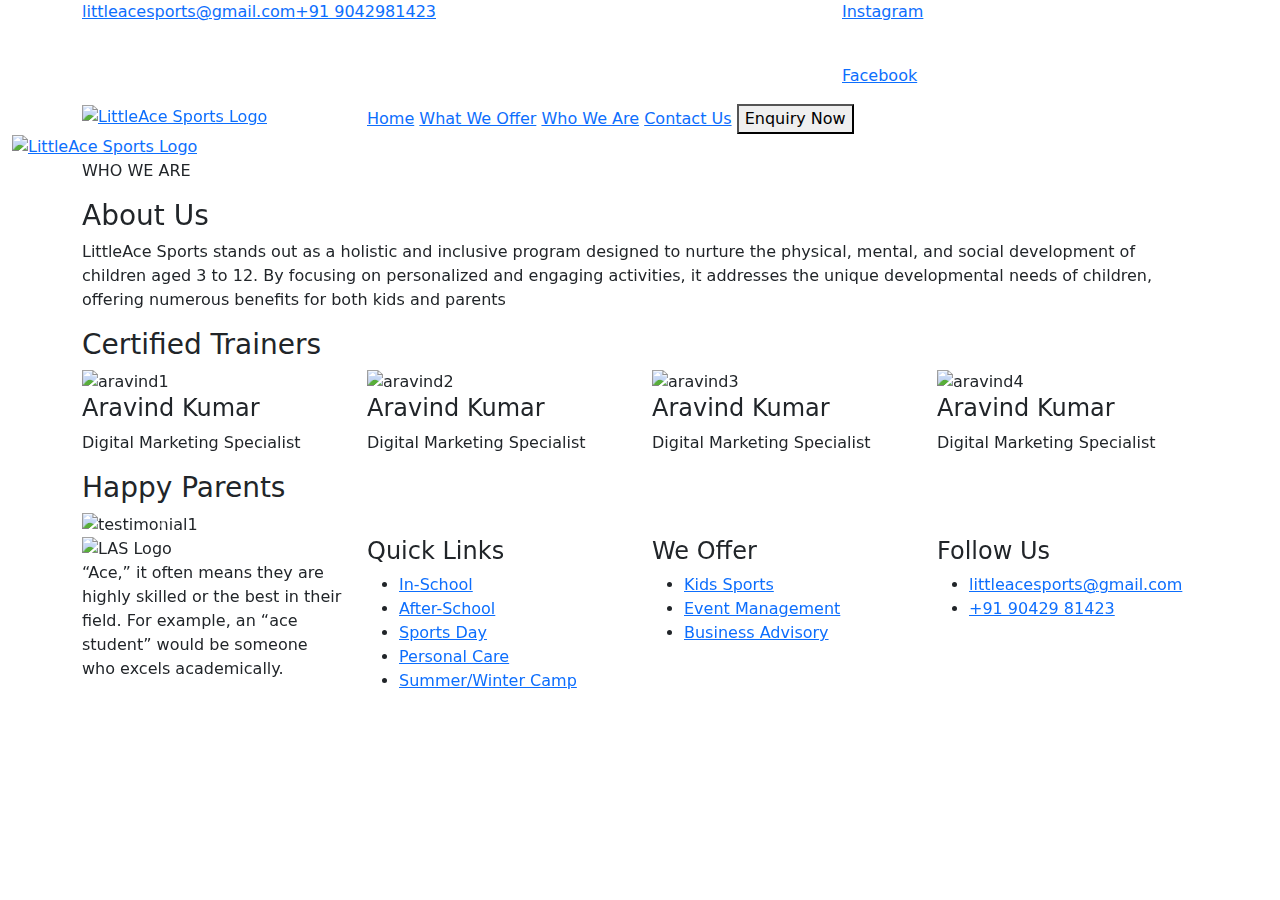
==== aboutUs.html @ 9a9e62d9 "Add files via upload" ====
<!DOCTYPE html>
<html lang="en">
    <head>
        <meta charset="UTF-8">
        <meta name="viewport" content="width=device-width, initial-scale=1.0">
        <title>LittleAce Sports | About Us</title>
        <!-- ------ CSS ------ -->
        <link rel="stylesheet" href="./css/style.css">
        <link rel="stylesheet" href="./css/las_about.css">
        <link href="https://unpkg.com/aos@2.3.1/dist/aos.css" rel="stylesheet">
        <script src="https://cdn.jsdelivr.net/npm/typewriter-effect/dist/core.js"></script>
         <!-- ---------- -->
    <link rel="tab icon" href="./images/las_tab_icon.png" type="png"/>
        <!-- ------ Style Frame ------ -->
        <link href="https://cdn.jsdelivr.net/npm/bootstrap@5.3.3/dist/css/bootstrap.min.css" rel="stylesheet">
        <script src="https://cdn.jsdelivr.net/npm/bootstrap@5.3.3/dist/js/bootstrap.bundle.min.js"></script>
        <!-- ------ Font ------ -->
        <script src="https://kit.fontawesome.com/d568b8a696.js" crossorigin="anonymous"></script>
    </head>
    <body>
        <div class="las_contact_wrapper_container">
            <!-- ===============================================================================las_top_wp_call Section=============================================================================== -->

            <div class="las_top_wp_call">
                <a class="las_call las_top_wp_call_cmn" data-bs-toggle="tooltip" data-bs-placement="left" title="Call us!" href="tel:+91 9042981423"
                data-aos="fade-left" data-aos-delay="1600" data-aos-duration="1000">
                    <i class="fa-solid fa-phone"></i>
                </a>
                <a class="las_whatsapp las_top_wp_call_cmn" data-bs-toggle="tooltip" data-bs-placement="left" title="Whatsapp us!" href="https://wa.me/9042981423" target="_blank"
                data-aos="fade-left" data-aos-delay="1800" data-aos-duration="1000">
                    <i class="fa-brands fa-whatsapp"></i>
                </a>
                <a class="las_back_top las_top_wp_call_cmn" data-bs-toggle="tooltip" data-bs-placement="left" title="Scroll to top!" href="#Header"
                data-aos="fade-left" data-aos-delay="2000" data-aos-duration="1000">
                    <i class="fa-solid fa-angles-up"></i>
                </a>
            </div>

            <!-- ===============================================================================las_top_wp_call Section=============================================================================== -->

            <!-- ===============================================================================Header Section=============================================================================== -->

                <header id="Header">
                    <div class="las_header_web">
                        <div class="las_header_strip m2">
                            <div class="container">
                                <div class="row">
                                    <div class="col-md-8">
                                        <div class="las_header_strip_left d-flex">
                                            <a class="las_header_strip_left_email d-flex" href="mailto:littleacesports@gmail.com">
                                                <i class="far fa-envelope"></i>
                                                <p class="las_p poppins-regular">littleacesports@gmail.com</p>
                                            </a>
                                            <a class="las_header_strip_left_phone d-flex" href="tel:+91 9042981423">
                                                <i class="fas fa-phone-alt"></i>
                                                <p class="las_p poppins-regular">+91 9042981423</p>
                                            </a>
                                        </div>
                                    </div>
                                    <div class="col-md-4">
                                        <div class="las_header_strip_right">
                                            <a href="https://www.instagram.com/littleacesports?igsh=ZWQ5OGM5eWo4ZDI1" target="_blank" style="margin-right: 30px;">
                                                <i class="fa-brands fa-instagram"></i>
                                                <p class="las_p poppins-light">Instagram</p>
                                            </a>
                                            <a href="https://www.facebook.com/profile.php?id=61568527509729&mibextid=ZbWKwL" target="_blank">
                                                <i class="fa-brands fa-facebook-f"></i>
                                                <p class="las_p poppins-light">Facebook</p>
                                            </a>
                                        </div>
                                    </div>
                                </div>
                            </div>
                        </div>
                        <div class="las_header_menu">
                            <div class="container">
                                <div class="row">
                                    <div class="col-md-3">
                                        <div class="las_header_menu_logo">
                                            <a href="index.html">
                                                <img src="images/Little_Ace_Sports_Logo.jpg" alt="LittleAce Sports Logo"
                                                data-aos="flip-left" data-aos-delay="100" data-aos-duration="1000">
                                            </a>
                                        </div>
                                    </div>
                                    <div class="col-md-9">
                                        <div class="las_header_menu_list">
                                            <a class="poppins-medium" href="home.html"  data-aos="fade-up" data-aos-delay="200" data-aos-duration="1000">Home</a>
                                            <a class="poppins-medium" href="services.html" data-aos="fade-up" data-aos-delay="400" data-aos-duration="1000">What We Offer</a>
                                            <a class="poppins-medium active" href="aboutUs.html" data-aos="fade-up" data-aos-delay="600" data-aos-duration="1000">Who We Are</a>
                                            <a class="poppins-medium" href="contactUs.html" data-aos="fade-up" data-aos-delay="800" data-aos-duration="1000">Contact Us</a>
                                            <a class="poppins-medium" data-aos="fade-up" data-aos-delay="1000" data-aos-duration="1000"
                                            data-bs-toggle="modal" data-bs-target="#Enquiry_Form_Modal">
                                                <button class="las_btn1">Enquiry Now</button>
                                            </a>
                                        </div>
                                    </div>
                                </div>
                            </div>
                        </div>
                    </div>
                    <div class="las_header_app">
                        <div class="container-fluid">
                            <div class="las_app_menu">
                                <a href="index.html">
                                    <img src="images/Little_Ace_Sports_Logo.jpg" alt="LittleAce Sports Logo">
                                </a>
                                <a data-bs-toggle="offcanvas" data-bs-target="#las_app_menu">
                                    <i class="fa-solid fa-bars"></i>
                                </a>
                            </div>
                            </div>
                    </div>
                    <div class="las_enduiry_form">
                        <div class="modal" id="Enquiry_Form_Modal">
                            <div class="modal-dialog">
                                <div class="modal-content">
                                    <div class="modal-header">
                                        <a class="modal-title">
                                            <img src="images/Little_Ace_Sports_Logo.jpg" alt="LittleAce Sports Logo"
                                                data-aos="flip-left" data-aos-delay="100" data-aos-duration="1000">
                                        </a>
                                        <button type="button" class="las_btn2 las_close_btn" data-bs-dismiss="modal">close</button>
                                    </div>
                                    <div class="modal-body">
                                        <div class="las_ef_contact_widget">
                                            <div class="row">
                                                <div class="col-lg-6 col-md-6 col-sm-12">
                                                    <div class="las_eq_grid">
                                                        <a class="las_ef_applyjob" href="https://docs.google.com/forms/d/e/1FAIpQLScB0HcYRLoSIQECMm5LTafH6X7I_-0H48kwmYdQuGnLQHsa3g/viewform"
                                                        target="_blank">
                                                            <p class="las_p poppins-light">
                                                                Job Application Service
                                                            </p>
                                                            <div class="las_applyjob_redirection">
                                                                <img src="./images/Las_EF_img1.jpg" alt="las_ef_img1">
                                                            </div>
                                                        </a>
                                                    </div>
                                                </div>
                                                <div class="col-lg-6 col-md-6 col-sm-12">
                                                    <div class="las_eq_grid">
                                                        <a class="las_ef_bookevent" href="https://docs.google.com/forms/d/e/1FAIpQLSfhFAUEUN-Siv9QE7166aS0iFdvnFK16eN3tsdze8gMjvOM7w/viewform"
                                                        target="_blank">
                                                            <p class="las_p poppins-light">
                                                                Kids Sports & Event Booking
                                                            </p>
                                                            <div class="las_applyjob_redirection">
                                                                <img src="./images/Las_EF_img2.jpg" alt="las_ef_img1">
                                                            </div>
                                                        </a>
                                                    </div>
                                                </div>
                                            </div>
                                        </div>
                                    </div>
                                    <div class="modal-footer">
                                        <p class="las_p poppins-light">Need Help!</p>
                                        <a class="las_btn2" href="contactUs.html"><button class="las_btn1">Contact Us</button></a>
                                    </div>
                                </div>
                            </div>
                        </div>
                    </div>
                    <div class="offcanvas offcanvas-start" id="las_app_menu">
                        <div class="offcanvas-header">
                        <!-- <h1 class="offcanvas-title">Heading</h1> -->
                        <button type="button" class="btn-close text-reset" data-bs-dismiss="offcanvas"></button>
                        </div>
                        <div class="offcanvas-body">
                        <ul>
                            <li>
                                <i class="fa-solid fa-house"></i>
                                <a href="home.html" class="las_p poppins-regular">Home</a>
                            </li>
                            <li>
                                <i class="fa-solid fa-laptop"></i>
                                <a href="services.html" class="las_p poppins-regular">What We Offer</a>
                            </li>
                            <li   class="active">
                                <i class="fa-solid fa-circle-info"></i>
                                <a href="aboutUs.html" class="las_p poppins-regular">Who We Are</a>
                            </li>
                            <li>
                                <i class="fa-solid fa-address-book"></i>
                                <a href="contactUs.html" class="las_p poppins-regular">Contact Us</a>
                            </li>
                            <li>
                                <i class="fa-solid fa-address-card"></i>
                                <a data-bs-toggle="modal" data-bs-target="#Enquiry_Form_Modal" class="las_p poppins-regular">Enquiry Now</a>
                            </li>
                            <li>
                                <i class="fa-brands fa-facebook"></i>
                                <a href="https://www.facebook.com/profile.php?id=61568527509729&mibextid=ZbWKwL" class="las_p poppins-regular">Facebook</a>
                            </li>
                            <li>
                                <i class="fa-brands fa-square-instagram"></i>
                                <a href="https://www.instagram.com/littleacesports?igsh=ZWQ5OGM5eWo4ZDI1" class="las_p poppins-regular">Instagram</a>
                            </li>
                            <li>
                                <i class="fa-brands fa-square-x-twitter"></i>
                                <a href="" class="las_p poppins-regular">Twitter</a>
                            </li>
                        </ul>
                        </div>
                    </div>
                </header>

            <!-- ===============================================================================Header Section=============================================================================== -->

            <!-- ===============================================================================Banner Section=============================================================================== -->

                <section>
                    <div class="las_hero_section">
                        <div class="container">
                            <div class="row">
                                <div class="col-md-12">
                                    <div class="las_hero_content">
                                        <p class="poppins-bold las_hero_cnt_p1 las_p" data-aos="fade-up" data-aos-delay="1000" data-aos-duration="1000">WHO WE ARE</p>
                                    </div>
                                </div>
                            </div>
                        </div>
                    </div>
                </section>

            <!-- ===============================================================================Banner Section=============================================================================== -->

            <!-- ===============================================================================about description Section=============================================================================== -->

                <section>
                    <div class="container">
                        <div class="las_about_description">
                            <div class="row">
                                <div class="col-md-12">
                                    <h3 class="las_h poppins-bold" data-aos="fade-up" data-aos-delay="1200" data-aos-duration="1000">About Us</h3>
                                    <p class="las_p poppins-regular" data-aos="fade-up" data-aos-delay="1400" data-aos-duration="1000">
                                        LittleAce Sports stands out as a holistic and inclusive program designed to nurture the physical, mental, and social development of
                                        children aged 3 to 12. By focusing on personalized and engaging activities, it addresses the unique developmental
                                        needs of children, offering numerous benefits for both kids and parents
                                    </p>
                                </div>
                            </div>
                        </div>
                    </div>
                </section>

            <!-- ===============================================================================about description Section=============================================================================== -->

            <!-- ===============================================================================Staffs Section=============================================================================== -->

               <section>
                    <div class="las_staff_sec">
                        <div class="container">
                            <h3 class="las_h poppins-bold">Certified Trainers</h3>
                            <div class="las_staff_grid_sec">
                                <div class="row">
                                    <div class="col-lg-3 col-md-6 col-sm-6 col-6" data-aos="fade-up" data-aos-delay="1000" data-aos-duration="1000">
                                        <div class="las_staff_grid las_staff_grid1">
                                            <div class="las_staff_img">
                                                <img src="./images/Las_Staff_Arvind_1.jpeg" alt="aravind1">
                                            </div>
                                            <div class="las_staff_info">
                                                <h4 class="las_h poppins-bold">Aravind Kumar</h4>
                                                <p class="las_p poppins-light">Digital Marketing Specialist</p>
                                            </div>
                                        </div>
                                    </div>
                                    <div class="col-lg-3 col-md-6 col-sm-6 col-6" data-aos="fade-up" data-aos-delay="1100" data-aos-duration="1000">
                                        <div class="las_staff_grid las_staff_grid1">
                                            <div class="las_staff_img">
                                                <img src="./images/Las_Staff_Arvind_2.jpg" alt="aravind2">
                                            </div>
                                            <div class="las_staff_info">
                                                <h4 class="las_h poppins-bold">Aravind Kumar</h4>
                                                <p class="las_p poppins-light">Digital Marketing Specialist</p>
                                            </div>
                                        </div>
                                    </div>
                                    <div class="col-lg-3 col-md-6 col-sm-6 col-6" data-aos="fade-up" data-aos-delay="1200" data-aos-duration="1000">
                                        <div class="las_staff_grid las_staff_grid1">
                                            <div class="las_staff_img">
                                                <img src="./images/Las_Staff_Arvind_3.jpeg" alt="aravind3">
                                            </div>
                                            <div class="las_staff_info">
                                                <h4 class="las_h poppins-bold">Aravind Kumar</h4>
                                                <p class="las_p poppins-light">Digital Marketing Specialist</p>
                                            </div>
                                        </div>
                                    </div>
                                    <div class="col-lg-3 col-md-6 col-sm-6 col-6" data-aos="fade-up" data-aos-delay="1300" data-aos-duration="1000">
                                        <div class="las_staff_grid las_staff_grid1">
                                            <div class="las_staff_img">
                                                <img src="./images/Las_Staff_Arvind_4.JPG" alt="aravind4">
                                            </div>
                                            <div class="las_staff_info">
                                                <h4 class="las_h poppins-bold">Aravind Kumar</h4>
                                                <p class="las_p poppins-light">Digital Marketing Specialist</p>
                                            </div>
                                        </div>
                                    </div>
                                </div>
                            </div>
                        </div>
                    </div>
               </section>

            <!-- ===============================================================================Staffs details grid Section=============================================================================== -->

            <!-- ===============================================================================testimonial Section=============================================================================== -->

            <section>
                <div class="las_testi_sec">
                    <div class="container">
                        <h3 class="las_h poppins-bold">Happy Parents</h3>
                        <div class="row">
                            <div class="col-lg-12 col-md-12 col-sm-12 col-12">
                                <div class="las_testimonial">
                                    <div id="demo" class="carousel slide" data-bs-ride="carousel">

                                        <!-- Indicators/dots -->
                                        <div class="carousel-indicators">
                                            <button type="button" data-bs-target="#demo" data-bs-slide-to="0" class="active"></button>
                                            <button type="button" data-bs-target="#demo" data-bs-slide-to="1"></button>
                                        </div>
                                    
                                        <!-- The slideshow/carousel -->
                                        <div class="carousel-inner">
                                            <div class="carousel-item active">
                                                <img src="images/Las_Testimonial_1.png" alt="testimonial1" class="d-block w-100">
                                            </div>
                                            <div class="carousel-item">
                                                <img src="images/Las_Testimonial_2.png" alt="testimonial1" class="d-block w-100">
                                            </div>
                                        </div>
                                    
                                        <!-- Left and right controls/icons -->
                                        <button class="carousel-control-prev" type="button" data-bs-target="#demo" data-bs-slide="prev">
                                            <span class="carousel-control-prev-icon"></span>
                                        </button>
                                        <button class="carousel-control-next" type="button" data-bs-target="#demo" data-bs-slide="next">
                                            <span class="carousel-control-next-icon"></span>
                                        </button>
                                    </div>
                                </div>
                            </div>
                        </div>
                    </div>
                </div>
            </section>

            <!-- ===============================================================================testimonial Section=============================================================================== -->

            <!-- ===============================================================================Footer Section=============================================================================== -->

                <footer>
                    <div class="las_footer_sec">
                        <div class="container">
                            <div class="row">
                                <div class="col-lg-3 col-md-12 col-sm-12" data-aos="fade-up" data-aos-delay="200" data-aos-duration="1000">
                                    <div class="las_footer_logo">
                                        <img src="./images/Little_Ace_Sports_Logo.jpg" alt="LAS Logo">
                                    </div>
                                    <div class="las_footer_cnt">
                                        <p class="las_p poppins-semibold">
                                            “Ace,” it often means they are
                                            highly skilled or the best in their
                                            field. For example, an “ace
                                            student” would be someone
                                            who excels academically.
                                        </p>
                                    </div>
                                </div>
                                <div class="col-lg-3 col-md-4 col-sm-12" data-aos="fade-up" data-aos-delay="400" data-aos-duration="1000">
                                    <div class="las_footer_QL">
                                        <h4 class="las_h poppins-bold">Quick Links</h4>
                                        <ul>
                                            <li>
                                                <i class="fa-solid fa-arrow-right"></i>
                                                <a href="InSchool.html">In-School</a>
                                            </li>
                                            <li>
                                                <i class="fa-solid fa-arrow-right"></i>
                                                <a href="#">After-School</a>
                                            </li>
                                            <li>
                                                <i class="fa-solid fa-arrow-right"></i>
                                                <a href="SportsDay.html">Sports Day</a>
                                            </li>
                                            <li>
                                                <i class="fa-solid fa-arrow-right"></i>
                                                <a href="#">Personal Care</a>
                                            </li>
                                            <li>
                                                <i class="fa-solid fa-arrow-right"></i>
                                                <a href="#">Summer/Winter Camp</a>
                                            </li>
                                        </ul>
                                    </div>
                                </div>
                                <div class="col-lg-3 col-md-4 col-sm-12" data-aos="fade-up" data-aos-delay="600" data-aos-duration="1000"> 
                                    <div class="las_footer_WEO">
                                        <h4 class="las_h poppins-bold">We Offer</h4>
                                        <ul>
                                            <li>
                                                <i class="fa-solid fa-arrow-right"></i>
                                                <a href="services.html">Kids Sports</a>
                                            </li>
                                            <li>
                                                <i class="fa-solid fa-arrow-right"></i>
                                                <a href="serviceEV.html">Event Management</a>
                                            </li>
                                            <li>
                                                <i class="fa-solid fa-arrow-right"></i>
                                                <a href="serviceBA.html">Business Advisory</a>
                                            </li>
                                        </ul>
                                    </div>
                                </div>
                                <div class="col-lg-3 col-md-4 col-sm-12" data-aos="fade-up" data-aos-delay="800" data-aos-duration="1000">
                                    <div class="las_footer_CNT_SM">
                                        <h4 class="las_h poppins-bold">Follow Us</h4>
                                        <div class="las_footer_SM">
                                            <a href="https://www.instagram.com/littleacesports?igsh=ZWQ5OGM5eWo4ZDI1" >
                                                <i class="fa-brands fa-instagram"></i>
                                            </a>
                                            <a href="https://www.facebook.com/profile.php?id=61568527509729&mibextid=ZbWKwL" >
                                                <i class="fa-brands fa-facebook-f"></i>
                                            </a>
                                        </div>
                                        <ul>
                                            <li>
                                                <i class="far fa-envelope"></i>
                                                <a href="mailto:littleacesports@gmail.com">littleacesports@gmail.com</a>
                                            </li>
                                            <li>
                                                <i class="fas fa-phone-alt"></i>
                                                <a href="tel:+91 9042981423">+91 90429 81423</a>
                                            </li>
                                        </ul>
                                    </div>
                                </div>
                            </div>
                        </div>
                    </div>
                </footer>

            <!-- ===============================================================================Footer Section=============================================================================== -->
        </div>
        <script src="https://unpkg.com/aos@2.3.1/dist/aos.js"></script>
        <script src="js/script.js"></script>
        <script>
                AOS.init({})
        </script>
    </body>
</html>
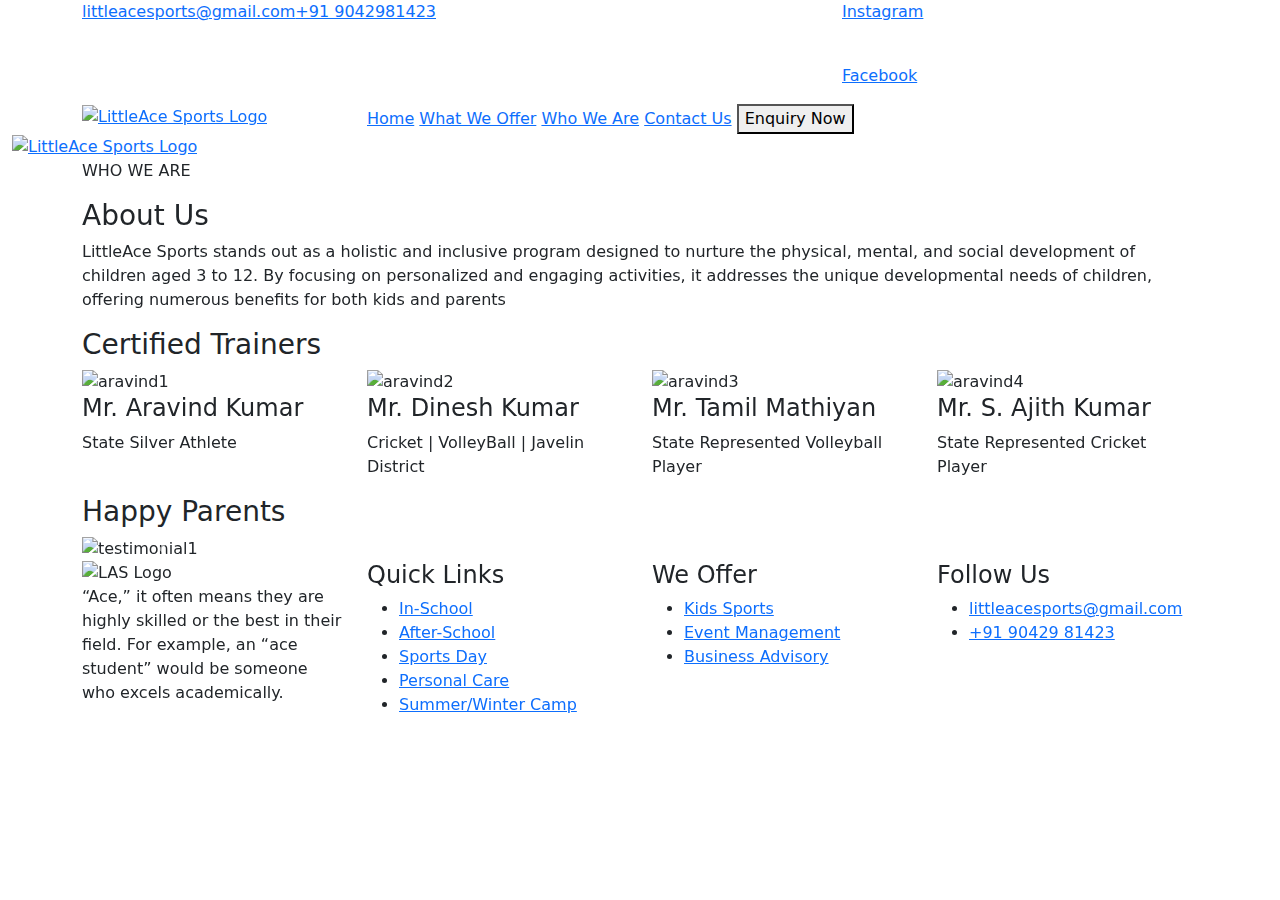
==== commit e249cd99: "Add files via upload" ====
--- a/aboutUs.html
+++ b/aboutUs.html
@@ -3,7 +3,10 @@
     <head>
         <meta charset="UTF-8">
         <meta name="viewport" content="width=device-width, initial-scale=1.0">
-        <title>LittleAce Sports | About Us</title>
+        <title>About Us | LittleAce Sports - Experts in Sports & Business Growth</title>
+        <meta name="description" content="Learn about LittleAce Sports, our mission, and our expertise in kids' sports training, business consulting, and digital marketing in Bangalore.">
+        <meta name="keywords" content="about us, business growth, sports training, digital marketing experts, Bangalore">
+        <meta name="robots" content="index, follow">
         <!-- ------ CSS ------ -->
         <link rel="stylesheet" href="./css/style.css">
         <link rel="stylesheet" href="./css/las_about.css">
@@ -261,8 +264,8 @@
                                                 <img src="./images/Las_Staff_Arvind_1.jpeg" alt="aravind1">
                                             </div>
                                             <div class="las_staff_info">
-                                                <h4 class="las_h poppins-bold">Aravind Kumar</h4>
-                                                <p class="las_p poppins-light">Digital Marketing Specialist</p>
+                                                <h4 class="las_h poppins-bold">Mr. Aravind Kumar</h4>
+                                                <p class="las_p poppins-light">State Silver Athlete</p>
                                             </div>
                                         </div>
                                     </div>
@@ -272,8 +275,8 @@
                                                 <img src="./images/Las_Staff_Arvind_2.jpg" alt="aravind2">
                                             </div>
                                             <div class="las_staff_info">
-                                                <h4 class="las_h poppins-bold">Aravind Kumar</h4>
-                                                <p class="las_p poppins-light">Digital Marketing Specialist</p>
+                                                <h4 class="las_h poppins-bold">Mr. Dinesh Kumar</h4>
+                                                <p class="las_p poppins-light">Cricket | VolleyBall | Javelin District</p>
                                             </div>
                                         </div>
                                     </div>
@@ -283,8 +286,8 @@
                                                 <img src="./images/Las_Staff_Arvind_3.jpeg" alt="aravind3">
                                             </div>
                                             <div class="las_staff_info">
-                                                <h4 class="las_h poppins-bold">Aravind Kumar</h4>
-                                                <p class="las_p poppins-light">Digital Marketing Specialist</p>
+                                                <h4 class="las_h poppins-bold">Mr. Tamil Mathiyan</h4>
+                                                <p class="las_p poppins-light">State Represented Volleyball Player</p>
                                             </div>
                                         </div>
                                     </div>
@@ -294,8 +297,8 @@
                                                 <img src="./images/Las_Staff_Arvind_4.JPG" alt="aravind4">
                                             </div>
                                             <div class="las_staff_info">
-                                                <h4 class="las_h poppins-bold">Aravind Kumar</h4>
-                                                <p class="las_p poppins-light">Digital Marketing Specialist</p>
+                                                <h4 class="las_h poppins-bold">Mr. S. Ajith Kumar</h4>
+                                                <p class="las_p poppins-light">State Represented Cricket Player</p>
                                             </div>
                                         </div>
                                     </div>
@@ -381,7 +384,7 @@
                                             </li>
                                             <li>
                                                 <i class="fa-solid fa-arrow-right"></i>
-                                                <a href="#">After-School</a>
+                                                <a href="InSchool.html">After-School</a>
                                             </li>
                                             <li>
                                                 <i class="fa-solid fa-arrow-right"></i>
@@ -389,11 +392,11 @@
                                             </li>
                                             <li>
                                                 <i class="fa-solid fa-arrow-right"></i>
-                                                <a href="#">Personal Care</a>
-                                            </li>
-                                            <li>
-                                                <i class="fa-solid fa-arrow-right"></i>
-                                                <a href="#">Summer/Winter Camp</a>
+                                                <a href="services.html">Personal Care</a>
+                                            </li>
+                                            <li>
+                                                <i class="fa-solid fa-arrow-right"></i>
+                                                <a href="contactUs.html">Summer/Winter Camp</a>
                                             </li>
                                         </ul>
                                     </div>
@@ -421,10 +424,10 @@
                                     <div class="las_footer_CNT_SM">
                                         <h4 class="las_h poppins-bold">Follow Us</h4>
                                         <div class="las_footer_SM">
-                                            <a href="https://www.instagram.com/littleacesports?igsh=ZWQ5OGM5eWo4ZDI1" >
+                                            <a href="https://www.instagram.com/littleacesports?igsh=ZWQ5OGM5eWo4ZDI1" target="_blank">
                                                 <i class="fa-brands fa-instagram"></i>
                                             </a>
-                                            <a href="https://www.facebook.com/profile.php?id=61568527509729&mibextid=ZbWKwL" >
+                                            <a href="https://www.facebook.com/profile.php?id=61568527509729&mibextid=ZbWKwL" target="_blank">
                                                 <i class="fa-brands fa-facebook-f"></i>
                                             </a>
                                         </div>
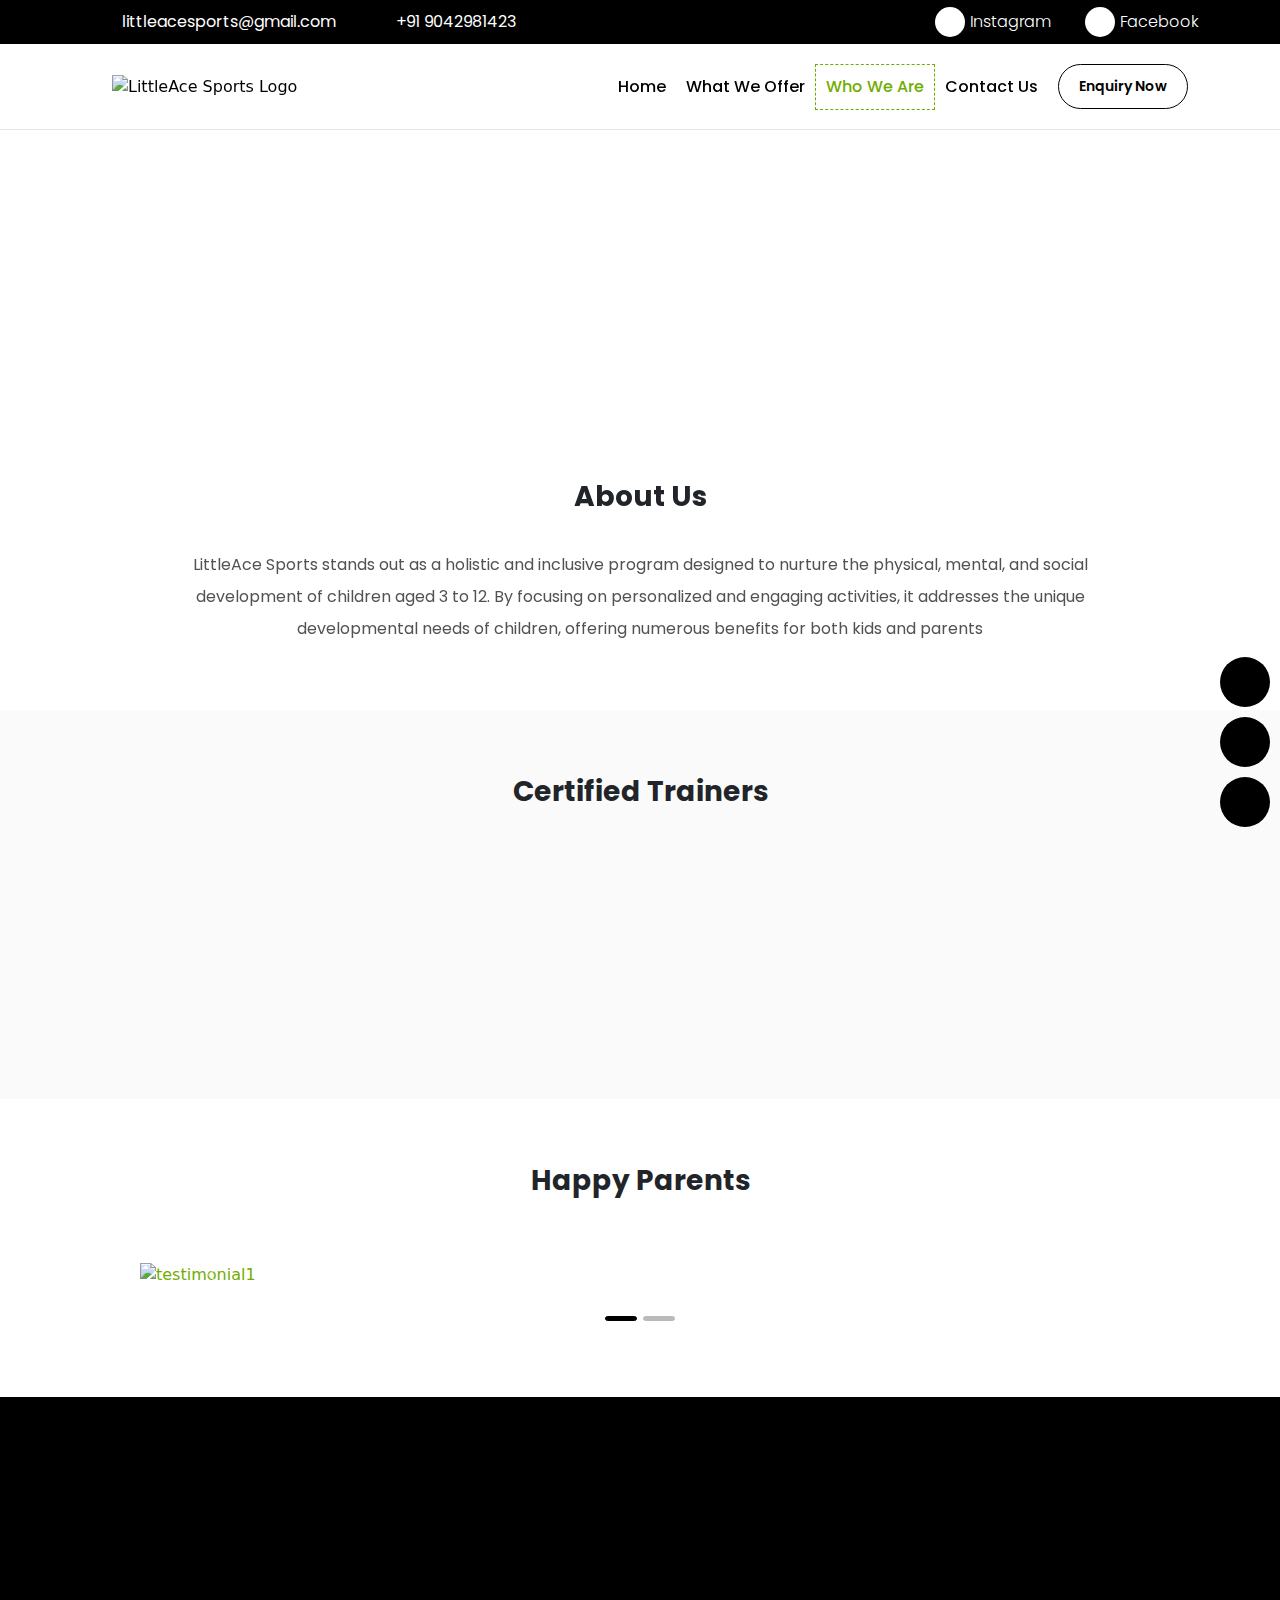
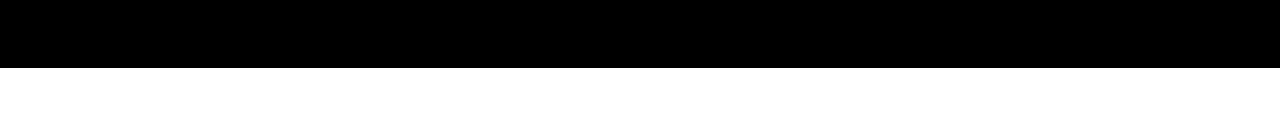
==== commit 5cf63417: "Add files via upload" ====
--- a/aboutUs.html
+++ b/aboutUs.html
@@ -130,6 +130,19 @@
                                             <div class="row">
                                                 <div class="col-lg-6 col-md-6 col-sm-12">
                                                     <div class="las_eq_grid">
+                                                        <a class="las_ef_bookevent" href="https://docs.google.com/forms/d/e/1FAIpQLSfhFAUEUN-Siv9QE7166aS0iFdvnFK16eN3tsdze8gMjvOM7w/viewform"
+                                                        target="_blank">
+                                                            <p class="las_p poppins-light">
+                                                                Kids Sports & Event Booking
+                                                            </p>
+                                                            <div class="las_applyjob_redirection">
+                                                                <img src="./images/Las_EF_img2.jpg" alt="las_ef_img1">
+                                                            </div>
+                                                        </a>
+                                                    </div>
+                                                </div>
+                                                <div class="col-lg-6 col-md-6 col-sm-12">
+                                                    <div class="las_eq_grid">
                                                         <a class="las_ef_applyjob" href="https://docs.google.com/forms/d/e/1FAIpQLScB0HcYRLoSIQECMm5LTafH6X7I_-0H48kwmYdQuGnLQHsa3g/viewform"
                                                         target="_blank">
                                                             <p class="las_p poppins-light">
@@ -141,19 +154,6 @@
                                                         </a>
                                                     </div>
                                                 </div>
-                                                <div class="col-lg-6 col-md-6 col-sm-12">
-                                                    <div class="las_eq_grid">
-                                                        <a class="las_ef_bookevent" href="https://docs.google.com/forms/d/e/1FAIpQLSfhFAUEUN-Siv9QE7166aS0iFdvnFK16eN3tsdze8gMjvOM7w/viewform"
-                                                        target="_blank">
-                                                            <p class="las_p poppins-light">
-                                                                Kids Sports & Event Booking
-                                                            </p>
-                                                            <div class="las_applyjob_redirection">
-                                                                <img src="./images/Las_EF_img2.jpg" alt="las_ef_img1">
-                                                            </div>
-                                                        </a>
-                                                    </div>
-                                                </div>
                                             </div>
                                         </div>
                                     </div>
--- a/css/style.css
+++ b/css/style.css
@@ -0,0 +1,204 @@
+@import url('https://fonts.googleapis.com/css2?family=Poppins:wght@300;400;500&display=swap');
+body{
+    width:100%;
+    height:100%;
+    margin:0;
+    padding:0;
+    overflow-x:hidden;
+    font-family: 'Poppins';
+}
+
+.active{
+  color: #71AD01 !important;
+  border: 1px solid #71AD01;
+  border-style: dashed;
+  background:#ffffff !important;
+}
+
+.poppins-light {
+  font-family: "Poppins", serif;
+  font-weight: 300;
+  font-style: normal;
+}
+
+.poppins-regular {
+  font-family: "Poppins", serif;
+  font-weight: 400;
+  font-style: normal;
+}
+
+.poppins-medium {
+  font-family: "Poppins", serif;
+  font-weight: 500;
+  font-style: normal;
+}
+
+.poppins-semibold {
+  font-family: "Poppins", serif;
+  font-weight: 600;
+  font-style: normal;
+}
+
+.poppins-bold {
+  font-family: "Poppins", serif;
+  font-weight: 700;
+  font-style: normal;
+}
+
+.las_p{
+    font-size: 16px;
+    margin:5px 0px;
+    color:#525252;
+    padding:5px 0px;
+}
+
+.las_h{
+    margin:5px 0px;
+    padding:5px 0px;
+}
+
+.las_btn1{
+    width:130px;
+    height:45px;
+    border-radius: 50px;
+    border:1.5px solid black;
+    color:#000000;
+    transition: .5s;
+    font-size: 14px;
+    font-weight: 600;
+    background-color: #ffffff;
+}
+
+.las_btn1:hover,
+.las_btn1:active,
+.las_btn1:focus{
+  background-image: linear-gradient(to bottom right, #9ACD15, #54A006);
+  border:none;
+  color:#ffffff;
+}
+
+.las_btn2{
+  background-image: linear-gradient(to bottom right, #9ACD15, #54A006);
+  width:130px;
+  height:45px;
+  border-radius: 50px;
+  border:none;
+  color:#ffffff;
+  transition: .5s;
+  font-size: 14px;
+  font-weight: 600;
+}
+
+.las_btn2:hover,
+.las_btn2:active,
+.las_btn2:focus{
+  background-image: linear-gradient(to bottom right, #54A006, #9ACD15);
+  border:none;
+  color:#ffffff;
+}
+
+.las_btn3{
+  background-color: transparent;
+  width:130px;
+  height:45px;
+  border-radius: 50px;
+  border:2px solid #ffffff;
+  color:#ffffff;
+  transition: .5s;
+  font-size: 14px;
+  font-weight: 600;
+}
+
+.las_btn3:hover,
+.las_btn3:active,
+.las_btn3:focus{
+  background-image: linear-gradient(to bottom right, #54A006, #9ACD15);
+  border:none;
+  color:#ffffff;
+}
+
+a{
+    text-decoration: none !important;
+    color: #000000 !important;
+}
+
+@media only screen and (max-width:600px){
+    .las_p{
+        font-size: 13px;
+    }
+}
+
+@media only screen and (min-width:801px) and (max-width:1000px){
+    .las_btn1 {
+      width: 100px;
+      height: 40px;
+      border: 1px solid black;
+      font-size: 12px;
+    }
+    .las_btn2 {
+      width: 100px;
+      height: 40px;
+      font-size: 12px;
+    }
+    .las_btn3 {
+      width: 100px;
+      height: 40px;
+      font-size: 12px;
+    }
+}
+
+@media only screen and (max-width:800px){
+  .las_btn1 {
+    width: 90px;
+    height: 35px;
+    border: 1px solid black;
+    font-size: 12px;
+  }
+  .las_btn2 {
+    width: 90px;
+    height: 35px;
+    font-size: 12px;
+  }
+  .las_btn3 {
+    width: 90px;
+    height: 35px;
+    font-size: 12px;
+  }
+}
+
+/* ===================================== */
+
+.las_top_wp_call{
+  position: fixed;
+  bottom:7%;
+  right:0px;
+  z-index: 999;
+}
+.las_top_wp_call_cmn{
+  background:#000000;
+  padding:5px;
+  border-radius: 50px;
+  display:flex;
+  justify-content: center;
+  align-items: center;
+  width:50px;
+  height:50px;
+  margin:10px;
+}
+.las_top_wp_call_cmn:hover{
+  background-image: linear-gradient(to bottom right, #54A006, #9ACD15);
+}
+.las_top_wp_call :where(i){
+  color: #ffffff;
+  font-size: 24px;
+}
+
+.las_faq_addon_img{
+  position: fixed;
+  top: 30%;
+  right: -7%;
+}
+.las_faq_addon_img img{
+  width:50%;
+}
+
--- a/css/las_about.css
+++ b/css/las_about.css
@@ -0,0 +1,484 @@
+/* ==========================Header===================== */
+.las_header_web{
+    position: fixed;
+    width:100%;
+    top:0px;
+    left:0px;
+    z-index: 99;
+}
+.las_header_strip{
+    background:#000000;
+    align-items: center;
+    width:100%;
+}
+.las_header_strip .row{
+    align-items: center;
+}
+.las_header_strip_left :where(a){
+    align-items: center;
+    margin: 0px 20px;
+}
+.las_header_strip_left :where(i){
+    margin:0px 5px;
+    padding:0px 5px;
+    color:#ffffff;
+}
+.las_header_strip_left :where(p){
+    color:#ffffff;
+}
+.las_header_strip_left_email:hover i,
+.las_header_strip_left_email:hover p {
+    color: #71AD01;
+}
+.las_header_strip_left_phone:hover i,
+.las_header_strip_left_phone:hover p {
+    color: #71AD01;
+}
+.las_header_strip_right{
+    display: flex;
+    justify-content: end;
+}
+.las_header_strip_right :where(a){
+    display: flex;
+    justify-content: center;
+    align-items: center;
+    transition: 0.5s;
+}
+.las_header_strip_right :where(a):hover{
+    background-color: #71AD01;
+}
+.las_header_strip_right :where(i){
+    background-color: #ffffff;
+    border-radius: 50px;
+    color:#000000;
+    font-size: 20px;
+    width: 30px;
+    height: 30px;
+    padding: 6px;
+    margin: 5px;
+}
+.las_header_strip_right p{
+    color:#ffffff;
+}
+
+/* --------------------------- */
+
+.las_header_menu{
+    background:#ffffff;
+    padding:10px 0px;
+    border-bottom: 1px solid #e8e8e8;
+}
+.las_header_menu .row{
+    align-items: center;
+}
+.las_header_menu_logo img{
+    width:50%;
+    margin:0px 30px
+}
+.las_header_menu_list{
+    display:flex;
+    justify-content: end;
+    align-items: center;
+}
+.las_header_menu_list :where(a){
+    padding:10px;
+    font-size: 16px;
+}
+.las_header_menu_list :where(a):hover{
+    color: #71AD01 !important;
+}
+
+/* ----------------------------- */
+
+.las_header_app{
+    display:none;
+    position:fixed;
+    top:0px;
+    width: 100%;
+    z-index: 99;
+    background:#ffffff;
+}
+.las_app_menu{
+    width:100%;
+    display:flex;
+    align-items: center;
+    padding:10px;
+}
+.las_app_menu :where(a){
+    width:50%;
+}
+.las_app_menu img{
+    width:40%;
+}
+.las_app_menu i{
+    font-size: 24px;
+    float: right;
+}
+
+/* ----------------------------- */
+
+
+#Enquiry_Form_Modal img{
+    width:15%;
+}
+.las_enduiry_form .modal{
+    --bs-modal-width:1000px;
+}
+.las_enduiry_form .las_close_btn{
+    width:200px !important;
+}
+.las_ef_contact_widget{
+    width:50%;
+    margin:0px auto;
+}
+.las_ef_contact_widget .col-lg-3{
+    padding:10px;
+}
+.las_eq_grid{
+    padding:30px;
+    transition: 0.5s;
+
+    &:hover{
+        box-shadow: 0px 0px 10px #aaaaaa;
+        border-radius: 20px;
+    }
+}
+.las_eq_grid p{
+    text-align: center;
+}
+.las_eq_grid img{
+    width:70% !important;
+    display:flex;
+    margin:0px auto;
+}
+
+/* ------------------------------ */
+
+.offcanvas{
+    width:60% !important;
+}
+.offcanvas-header{
+    border-bottom: 1px solid lightgrey;
+}
+.offcanvas-body{
+    padding:0px !important;
+}
+.offcanvas ul{
+    margin:5px 0px;
+    padding:5px 0px;
+}
+.offcanvas ul li{
+    padding: 10px 15px;
+    background: #efefef;
+    margin: 2px 0px;
+}
+.offcanvas ul li a{
+    font-size: 15px;
+}
+.offcanvas-body i{
+    margin-right:10px;
+    font-size: 15px;
+}
+
+/* ==========================Hero Section===================== */
+
+.las_hero_section{
+    background-image: url('../images/las_home_hero_img.jpg');
+    background-attachment: fixed;
+    width:100%;
+    height:30vh;
+    background-size:cover;
+    background-position:center;
+    background-repeat:no-repeat;
+    margin-top:150px;
+    display: flex;
+    align-items: center;
+}
+.las_hero_content .las_hero_cnt_p1{
+    color:#ffffffd1;
+    text-align: center !important;
+    font-size: 24px;
+    letter-spacing: 2px;
+}
+
+/* ==========================about description Section===================== */
+
+.las_about_description{
+    padding: 50px 0px;
+}
+.las_about_description h3{
+    text-align: center;
+    padding-bottom: 20px;
+}
+.las_about_description p{
+    text-align: center;
+    padding:10px 100px;
+    line-height: 32px;
+}
+
+
+/* ==========================Staff Section===================== */
+
+.las_staff_sec{
+    padding:40px 0px;
+    background: #fafafa;
+}
+.las_staff_sec h3{
+    text-align: center;
+    padding:20px 0px 50px 0px;
+}
+.las_staff_grid{
+    margin:10px 0px;
+    padding:10px 0px;
+    background:#ffffff;
+    border-radius:10px;
+}
+.las_staff_grid img{
+    width:100%;
+    display:flex;
+    padding:10px;
+    justify-content: center;
+    align-items: center;
+}
+.las_staff_info h4{
+    text-align: center;
+}
+.las_staff_info p{
+    text-align: center;
+}
+.las_testi_sec{
+    padding-bottom: 100px;
+}
+/* ==========================Testimonial Section===================== */
+
+.las_testi_sec h3{
+    text-align: center;
+    padding:60px 0px;
+}
+.las_testimonial{
+   width:1000px;
+    margin:0px auto;
+}
+.carousel-inner{
+    width:100% !important;
+}
+.carousel-inner .active{
+    border:none !important;
+}
+.carousel-indicators{
+    bottom: -50px !important;
+}
+.carousel-indicators button {
+    opacity: 1;
+    background: #777777 !important;
+    border: 1px solid #777777 !important;
+    border-radius: 10px;
+}
+.carousel-indicators .active {
+    opacity: 1;
+    background: #000000 !important;
+    border: 1px solid #000000 !important;
+}
+
+
+/* ==========================Footer Section===================== */
+
+.las_footer_sec{
+    background:#000000;
+    padding:30px 0px;
+    margin:10px 0px;
+}
+.las_footer_logo img{
+    width:150px;
+    margin-bottom:15px;
+}
+.las_footer_sec a{
+    color: #c5c5c5 !important;
+}
+.las_footer_cnt{
+    padding-right:30px;
+}
+.las_footer_sec p{
+    color: #c5c5c5 !important;
+    font-size: 15px !important;
+    text-align: justify;
+}
+.las_footer_sec h4{
+    color:#ffffff !important;
+}
+.las_footer_sec ul{
+    margin:10px 0px;
+    padding: 0px;
+}
+.las_footer_sec ul li{
+    list-style: none;
+    padding:2px 0px;
+    margin:2px 0px;
+    display:flex;
+    align-items: center;
+}
+.las_footer_sec i {
+    font-size: 14px;
+    margin-right:10px;
+    color:#c5c5c5;
+}
+.las_footer_QL{
+    padding-left:10px;
+    margin-left:20px;
+}
+.las_footer_SM{
+    display:flex;
+    align-items: center;
+    margin-bottom:20px;
+    padding-bottom:5px;
+}
+.las_footer_SM a i{
+    font-size: 22px;
+    color:#000000;
+    margin:0px;
+}
+.las_footer_SM :where(a){
+    background-color: #ffffff;
+    border-radius: 50px;
+    padding: 5px;
+    margin-right: 10px;
+    display: flex;
+    width: 36px;
+    height: 36px;
+    justify-content: center;
+    align-items: center;
+}
+
+.las_footer_SM :where(a):hover{
+    background-color: #71AD01;
+}
+
+
+/* ==========================Media Query===================== */
+
+@media only screen and (max-width:800px){
+    .las_header_web{
+        display:none;
+    }
+    .las_header_app{
+        display:block;
+    }
+    .las_contact_form_i{
+        display:block;
+    }
+    .las_map_address{
+        width:100%;
+    }
+    .las_contact_form_i form{
+        width:100%;
+    }
+}
+@media only screen and (min-width:1001px) and (max-width:1200px){
+    .las_testimonial {
+        width: 100%;
+    }
+}
+@media only screen and (min-width:801px) and (max-width:1000px){
+    .las_header_strip_left :where(a) {
+        margin: 0px 2px;
+    }
+    .las_header_menu_logo img{
+        width: 70%;
+    }
+    .las_header_menu_list :where(a){
+        padding:5px;
+        font-size: 15px;
+    }
+    #Enquiry_Form_Modal img{
+        width:17%;
+    }
+    .las_hero_section {
+        margin-top: 125px;
+    }
+    .las_footer_QL {
+        padding-left: 0;
+        margin-left: 0;
+    }
+    .las_about_description p {
+        padding: 10px 10px;
+        line-height: 28px;
+    }
+    .las_testimonial {
+        width: 100%;
+    }
+}
+@media only screen and (min-width:601px) and (max-width:800px){
+    #Enquiry_Form_Modal img{
+        width:25%;
+    }
+    .las_enduiry_form .las_close_btn {
+        width: 400px !important;
+    }
+    .las_app_menu img{
+        width:30%;
+    }
+    .las_app_menu i{
+        font-size: 26px;
+    }
+    .las_hero_section {
+        height: 20vh;
+        margin-top: 80px;
+    }
+    .las_footer_QL {
+        padding-left: 0;
+        margin-left: 0;
+    }
+    .las_about_description p {
+        padding: 10px 10px;
+        line-height: 26px;
+    }
+    .las_testimonial {
+        width: 100%;
+    }
+}
+@media only screen and (min-width:451px) and (max-width:600px){
+    .las_app_menu img{
+        width:45%;
+    }
+    .las_app_menu i{
+        font-size: 24px;
+    }
+    .las_hero_section {
+        height: 15vh;
+        margin-top: 80px;
+    }
+    .las_footer_QL {
+        padding-left: 0;
+        margin-left: 0;
+    }
+    .las_about_description p {
+        padding: 10px 10px;
+        line-height: 24px;
+    }
+    .las_testimonial {
+        width: 100%;
+    }
+}
+@media only screen  and (max-width:450px){
+    .las_app_menu i{
+        font-size: 24px;
+    }
+    .las_app_menu img{
+        width:55%;
+    }
+    .las_hero_section {
+        height: 15vh;
+        margin-top: 80px;
+    }
+    .las_footer_QL {
+        padding-left: 0;
+        margin-left: 0;
+    }   
+    .las_about_description p {
+        padding: 10px 10px;
+        line-height: 24px;
+    }
+    .las_testimonial {
+        width: 100%;
+    }
+}
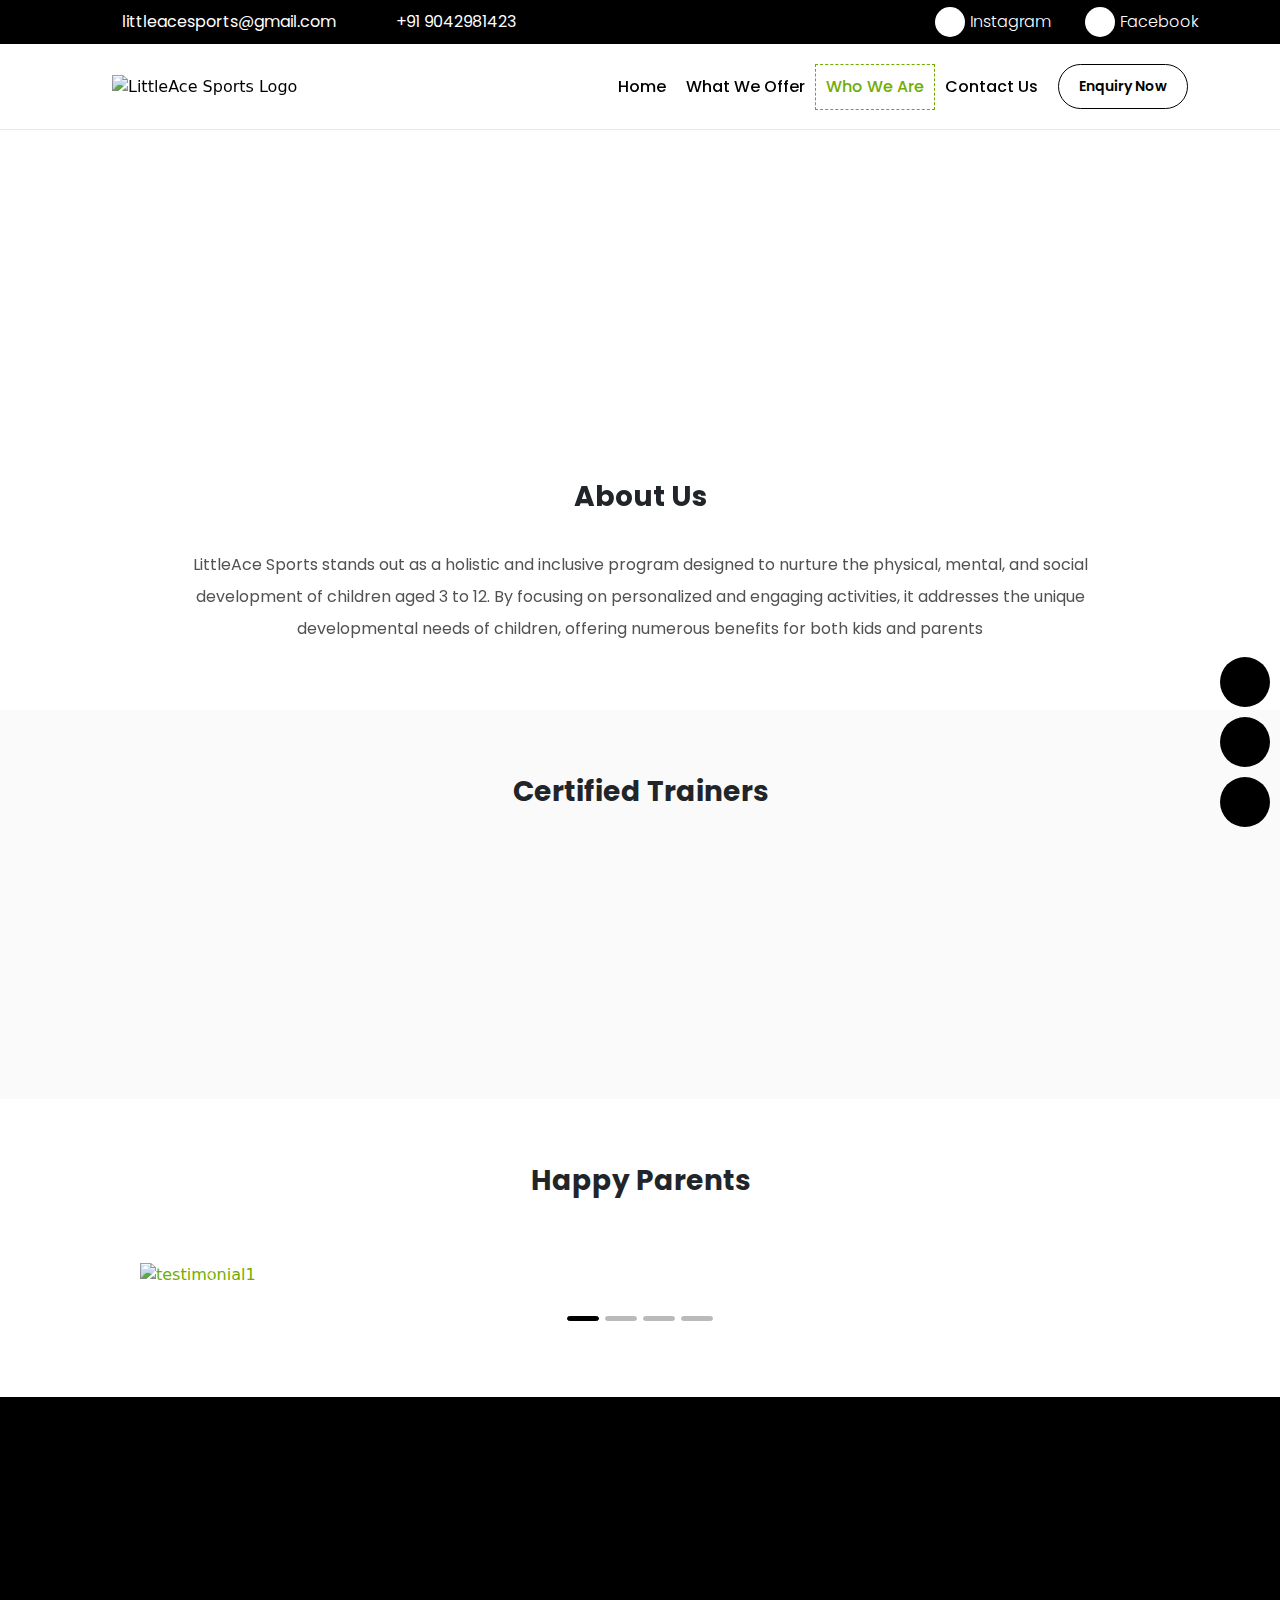
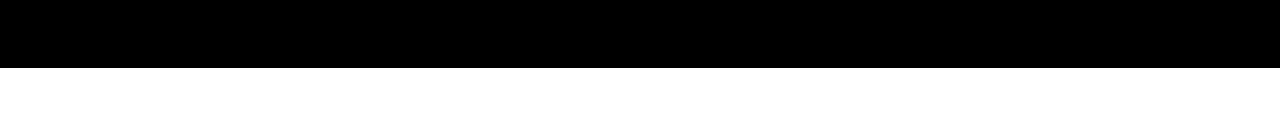
==== commit 94092e15: "Add files via upload" ====
--- a/aboutUs.html
+++ b/aboutUs.html
@@ -325,6 +325,8 @@
                                         <div class="carousel-indicators">
                                             <button type="button" data-bs-target="#demo" data-bs-slide-to="0" class="active"></button>
                                             <button type="button" data-bs-target="#demo" data-bs-slide-to="1"></button>
+                                            <button type="button" data-bs-target="#demo" data-bs-slide-to="2"></button>
+                                            <button type="button" data-bs-target="#demo" data-bs-slide-to="3"></button>
                                         </div>
                                     
                                         <!-- The slideshow/carousel -->
@@ -334,6 +336,12 @@
                                             </div>
                                             <div class="carousel-item">
                                                 <img src="images/Las_Testimonial_2.png" alt="testimonial1" class="d-block w-100">
+                                            </div>
+                                            <div class="carousel-item">
+                                                <img src="images/Las_Testimonial_3.png" alt="testimonial1" class="d-block w-100">
+                                            </div>
+                                            <div class="carousel-item">
+                                                <img src="images/Las_Testimonial_4.png" alt="testimonial1" class="d-block w-100">
                                             </div>
                                         </div>
                                     
--- a/css/style.css
+++ b/css/style.css
@@ -122,12 +122,18 @@
     color: #000000 !important;
 }
 
-@media only screen and (max-width:600px){
-    .las_p{
-        font-size: 13px;
-    }
-}
-
+@media only screen and (min-width:1201px) and (max-width:1399px){
+  .las_faq_addon_img {
+    top: 30%;
+    right: -9% !important;
+  }
+}
+@media only screen and (min-width:1001px) and (max-width:1199px){
+  .las_faq_addon_img {
+    top: 30%;
+    right: -10% !important;
+  }
+}
 @media only screen and (min-width:801px) and (max-width:1000px){
     .las_btn1 {
       width: 100px;
@@ -145,6 +151,10 @@
       height: 40px;
       font-size: 12px;
     }
+    .las_faq_addon_img {
+      top: 30%;
+      right: -12% !important;
+    }
 }
 
 @media only screen and (max-width:800px){
@@ -163,6 +173,33 @@
     width: 90px;
     height: 35px;
     font-size: 12px;
+  }
+  .las_faq_addon_img {
+    top: 30%;
+    right: -17% !important;
+  }
+}
+@media only screen and (max-width:600px){
+  .las_p{
+      font-size: 13px;
+  }
+}
+@media only screen and (min-width:401px) and (max-width:599px){
+  .las_faq_addon_img {
+    top: 30%;
+    right: -32% !important;
+  }
+  .las_faq_addon_img img{
+    width:35% !important;
+  }
+}
+@media only screen and (max-width:400px){
+  .las_faq_addon_img {
+    top: 30%;
+    right: -39% !important;
+  }
+  .las_faq_addon_img img{
+    width:35% !important;
   }
 }
 
@@ -197,6 +234,7 @@
   position: fixed;
   top: 30%;
   right: -7%;
+  z-index:1;
 }
 .las_faq_addon_img img{
   width:50%;
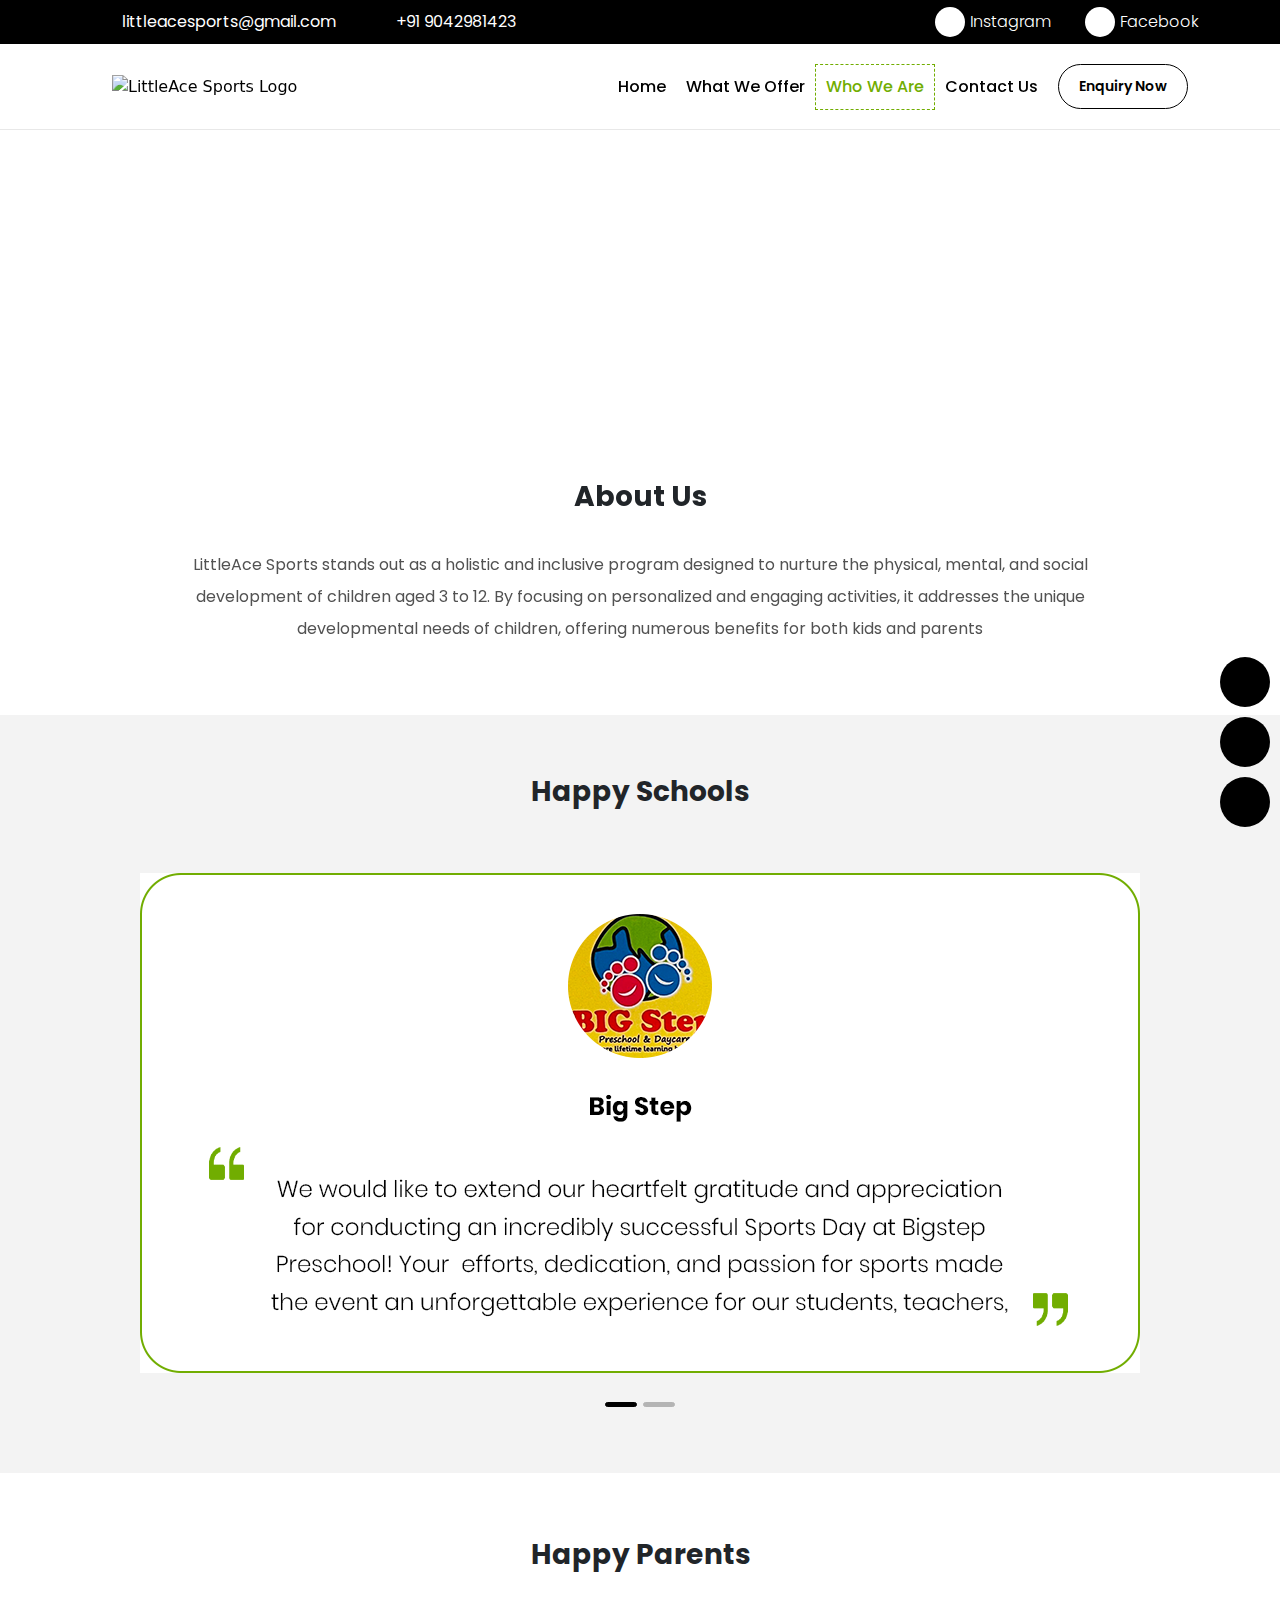
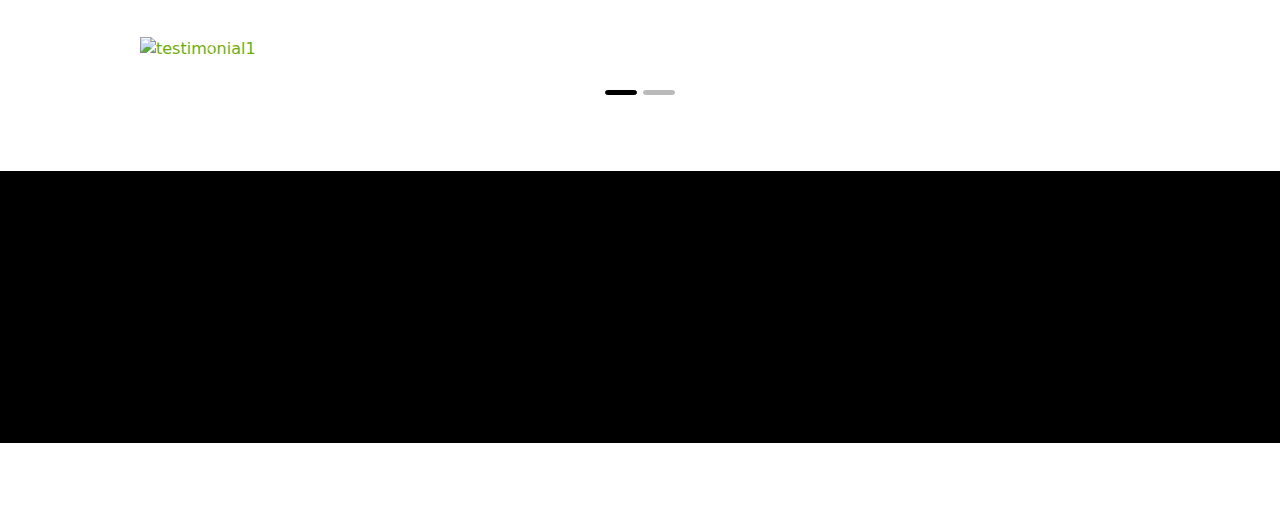
==== commit ede86b1c: "Add files via upload" ====
--- a/aboutUs.html
+++ b/aboutUs.html
@@ -252,7 +252,7 @@
 
             <!-- ===============================================================================Staffs Section=============================================================================== -->
 
-               <section>
+               <!-- <section>
                     <div class="las_staff_sec">
                         <div class="container">
                             <h3 class="las_h poppins-bold">Certified Trainers</h3>
@@ -306,27 +306,65 @@
                             </div>
                         </div>
                     </div>
-               </section>
+               </section> -->
+               <section>
+                <div class="las_testi_sec">
+                    <div class="container">
+                        <h3 class="las_h poppins-bold">Happy Schools</h3>
+                        <div class="row">
+                            <div class="col-lg-12 col-md-12 col-sm-12 col-12">
+                                <div class="las_testimonial">
+                                    <div id="demo" class="carousel slide" data-bs-ride="carousel">
+
+                                        <!-- Indicators/dots -->
+                                        <div class="carousel-indicators">
+                                            <button type="button" data-bs-target="#demo" data-bs-slide-to="0" class="active"></button>
+                                            <button type="button" data-bs-target="#demo" data-bs-slide-to="1"></button>
+                                        </div>
+                                    
+                                        <!-- The slideshow/carousel -->
+                                        <div class="carousel-inner">
+                                            <div class="carousel-item active">
+                                                <img src="images/Las_Testimonial_3.png" alt="testimonial1" class="d-block w-100">
+                                            </div>
+                                            <div class="carousel-item">
+                                                <img src="images/Las_Testimonial_4.png" alt="testimonial1" class="d-block w-100">
+                                            </div>
+                                        </div>
+                                    
+                                        <!-- Left and right controls/icons -->
+                                        <button class="carousel-control-prev" type="button" data-bs-target="#demo" data-bs-slide="prev">
+                                            <span class="carousel-control-prev-icon"></span>
+                                        </button>
+                                        <button class="carousel-control-next" type="button" data-bs-target="#demo" data-bs-slide="next">
+                                            <span class="carousel-control-next-icon"></span>
+                                        </button>
+                                    </div>
+                                </div>
+                            </div>
+                        </div>
+                    </div>
+                </div>
+            </section>
+               
 
             <!-- ===============================================================================Staffs details grid Section=============================================================================== -->
 
             <!-- ===============================================================================testimonial Section=============================================================================== -->
 
             <section>
-                <div class="las_testi_sec">
+                <div class="las_testi_sec" style="background:#fff;">
                     <div class="container">
                         <h3 class="las_h poppins-bold">Happy Parents</h3>
                         <div class="row">
                             <div class="col-lg-12 col-md-12 col-sm-12 col-12">
                                 <div class="las_testimonial">
-                                    <div id="demo" class="carousel slide" data-bs-ride="carousel">
+                                    <div id="demo1" class="carousel slide" data-bs-ride="carousel">
 
                                         <!-- Indicators/dots -->
                                         <div class="carousel-indicators">
-                                            <button type="button" data-bs-target="#demo" data-bs-slide-to="0" class="active"></button>
-                                            <button type="button" data-bs-target="#demo" data-bs-slide-to="1"></button>
-                                            <button type="button" data-bs-target="#demo" data-bs-slide-to="2"></button>
-                                            <button type="button" data-bs-target="#demo" data-bs-slide-to="3"></button>
+                                            <button type="button" data-bs-target="#demo1" data-bs-slide-to="0" class="active"></button>
+                                            <button type="button" data-bs-target="#demo1" data-bs-slide-to="1"></button>
                                         </div>
                                     
                                         <!-- The slideshow/carousel -->
@@ -336,12 +374,6 @@
                                             </div>
                                             <div class="carousel-item">
                                                 <img src="images/Las_Testimonial_2.png" alt="testimonial1" class="d-block w-100">
-                                            </div>
-                                            <div class="carousel-item">
-                                                <img src="images/Las_Testimonial_3.png" alt="testimonial1" class="d-block w-100">
-                                            </div>
-                                            <div class="carousel-item">
-                                                <img src="images/Las_Testimonial_4.png" alt="testimonial1" class="d-block w-100">
                                             </div>
                                         </div>
                                     
--- a/css/las_about.css
+++ b/css/las_about.css
@@ -248,6 +248,7 @@
 }
 .las_testi_sec{
     padding-bottom: 100px;
+    background:rgb(243, 243, 243);
 }
 /* ==========================Testimonial Section===================== */
 
